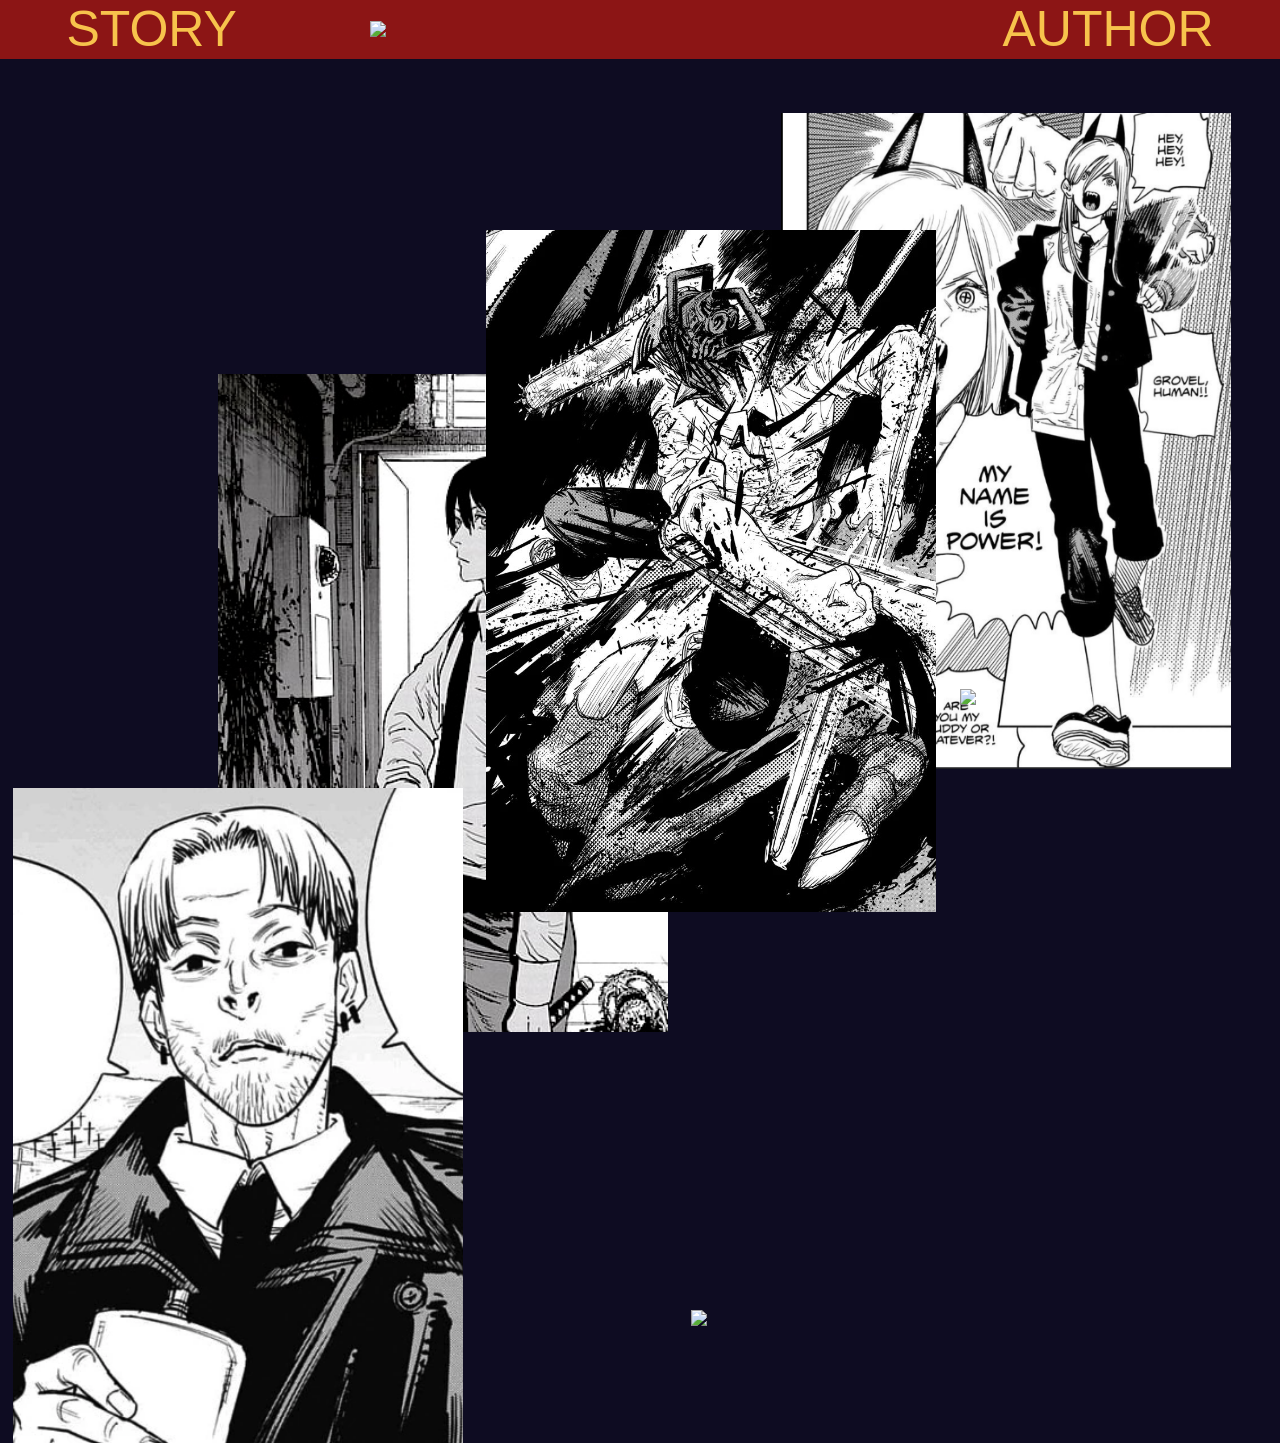
==== index.html @ 1726fa66 "baba" ====
<!DOCTYPE html>
<html lang="en">
<head>
    <meta charset="UTF-8">
    <meta name="viewport" content="width=device-width, initial-scale=1.0">
    <title>Chainsaw Man</title>
    <link rel="stylesheet" href="styles.css">
</head>
<body>
<div class="header">
    <a href="#"> STORY </a>
    <a href="https://chainsaw-man.fandom.com/wiki/Chainsaw_Man_Wiki">
        <img src="https://1000logos.net/wp-content/uploads/2023/10/Chainsaw-Man-Logo.png" width="500px">
    </a>
    <a href="#"> AUTHOR </a>
</div>

<div class="main">
    <img id="puppy" src="https://picsum.photos/id/237/200/300" width="450px">
    <img id="denji1" src="denji1 copy.jpg" width="450px">
    <img id="power1" src="power1.jpg" width="450px">
    <img id="aki" src="akiaki.jpg" width="450px">
    <img id="puppy5" src="Kishibe.webp" width="450px">
    <img id="puppy6" src="https://picsum.photos/id/237/200/300" width="450px">
</div>

<div class="characters">

</div>

<div class="story">

</div>

<div class="author">

</div>


</body>
</html>
---- styles.css ----
* {

    margin: 0;
}

body {
    background-color: #0e0c22;
}



.header {
    background-color: #8c1515;
    display: flex;
    flex-direction: row;
    justify-content: space-around;
    color: #f39f5a;
    padding-bottom: 1px;
    font-family: Impact, Haettenschweiler, 'Arial Narrow Bold', sans-serif;
}

.header a {
    color: #f7c34c;
    font-size: 50px;
    display: flex;
    flex-direction: column;
    justify-content: center;
    text-decoration: none;
}



.main{
    position: relative;
}

.main img {
    position: absolute;
}

#puppy {
    top: 139vh;
    left: 54%;
    z-index: 10;

}

#denji1 {
    top: 19vh;
    left: 38%;
    z-index: 9;
}

#power1 {
    top: 6vh;
    left: 61%;
}

#aki {
    top: 35vh;
    left: 17%
}

#puppy5 {
    top: 81vh;
    left: 1%
}

#puppy6 {
    top: 70vh;
    left: 75%;
}

.characters{

}

.story{

}

.author{

}
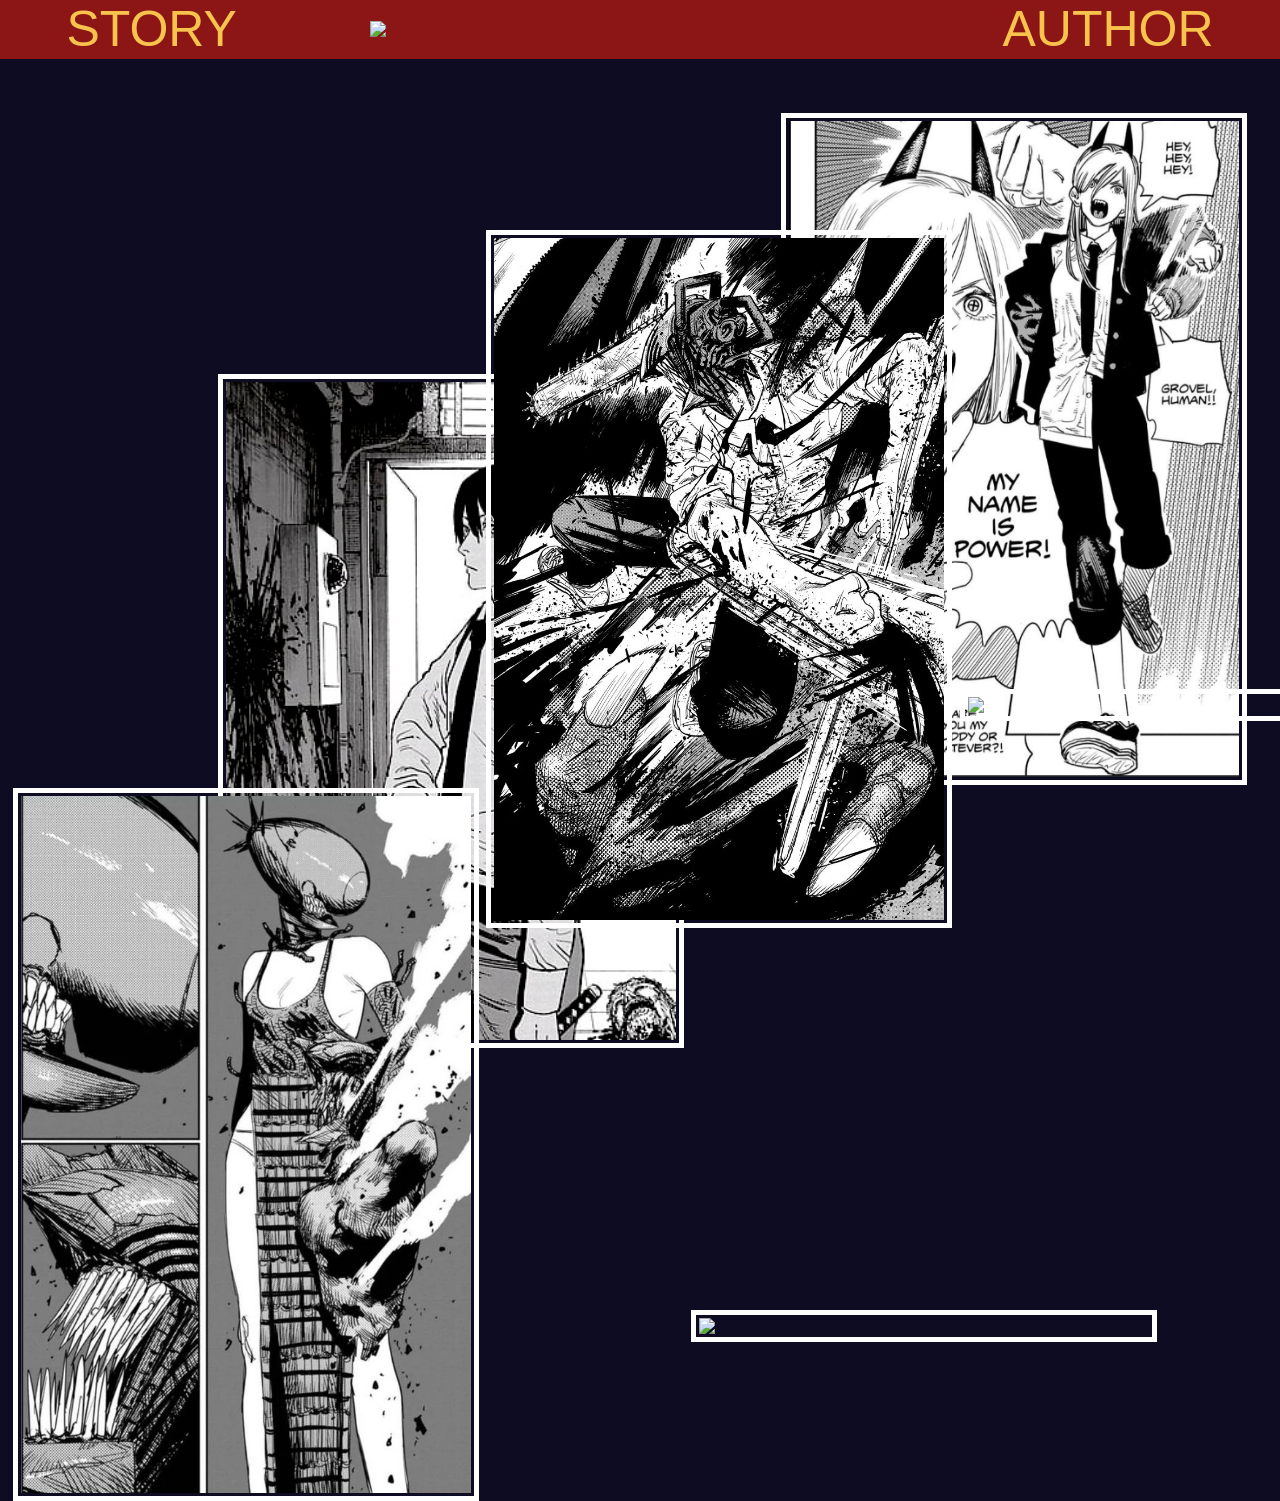
==== commit ed27be20: "habadabahaba" ====
--- a/index.html
+++ b/index.html
@@ -16,16 +16,15 @@
 </div>
 
 <div class="main">
+
+<div class="characters">
     <img id="puppy" src="https://picsum.photos/id/237/200/300" width="450px">
     <img id="denji1" src="denji1 copy.jpg" width="450px">
     <img id="power1" src="power1.jpg" width="450px">
     <img id="aki" src="akiaki.jpg" width="450px">
-    <img id="puppy5" src="Kishibe.webp" width="450px">
+    <img id="rezebomb" src="rezebombdevil copy.jpg" width="450px">
     <img id="puppy6" src="https://picsum.photos/id/237/200/300" width="450px">
 </div>
-
-<div class="characters">
-
 </div>
 
 <div class="story">
--- a/styles.css
+++ b/styles.css
@@ -29,13 +29,15 @@
     text-decoration: none;
 }
 
-
+.main img{
+    border:5px solid #ffffff; padding:3px; margin:px
+}
 
 .main{
     position: relative;
 }
 
-.main img {
+.characters img {
     position: absolute;
 }
 
@@ -62,7 +64,7 @@
     left: 17%
 }
 
-#puppy5 {
+#rezebomb {
     top: 81vh;
     left: 1%
 }
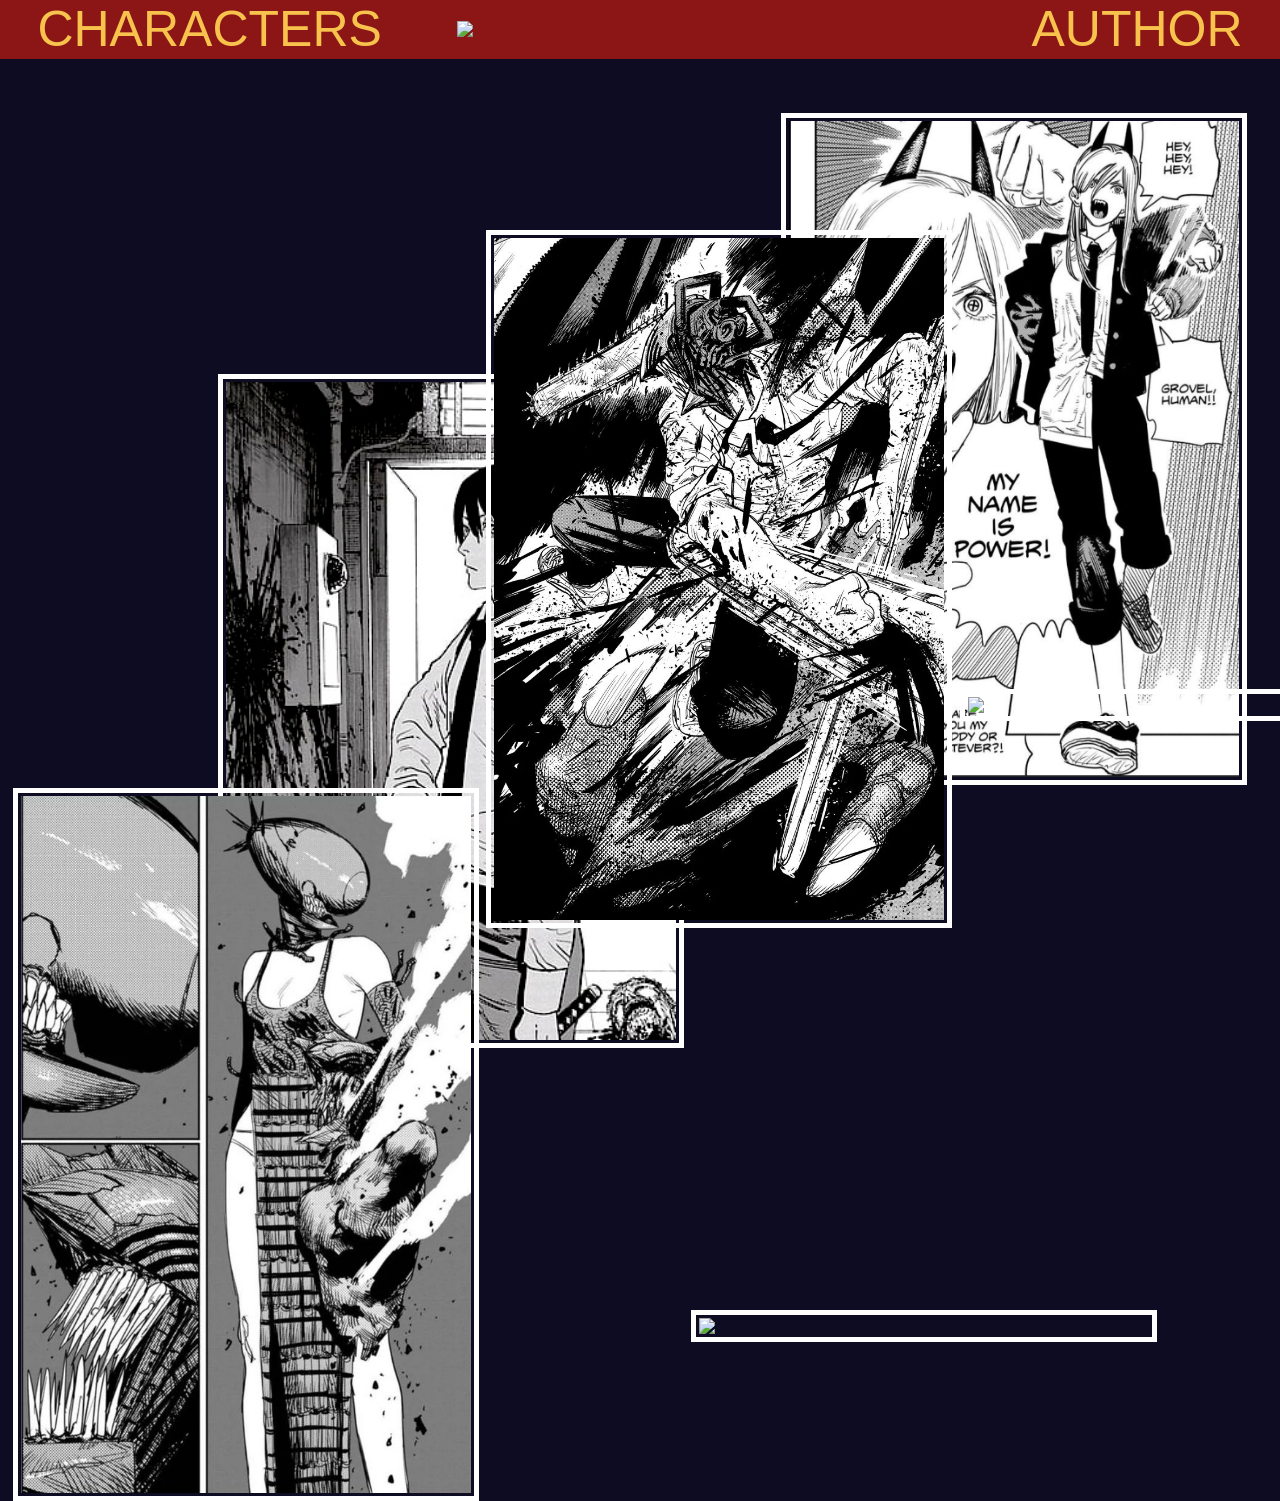
==== commit dbbd04d1: "ok" ====
--- a/index.html
+++ b/index.html
@@ -8,11 +8,11 @@
 </head>
 <body>
 <div class="header">
-    <a href="#"> STORY </a>
+    <a href="characters.html"> CHARACTERS </a>
     <a href="https://chainsaw-man.fandom.com/wiki/Chainsaw_Man_Wiki">
         <img src="https://1000logos.net/wp-content/uploads/2023/10/Chainsaw-Man-Logo.png" width="500px">
     </a>
-    <a href="#"> AUTHOR </a>
+    <a href="author.html"> AUTHOR </a>
 </div>
 
 <div class="main">
@@ -27,10 +27,6 @@
 </div>
 </div>
 
-<div class="story">
-
-</div>
-
 <div class="author">
 
 </div>
--- a/styles.css
+++ b/styles.css
@@ -78,9 +78,6 @@
 
 }
 
-.story{
-
-}
 
 .author{
 
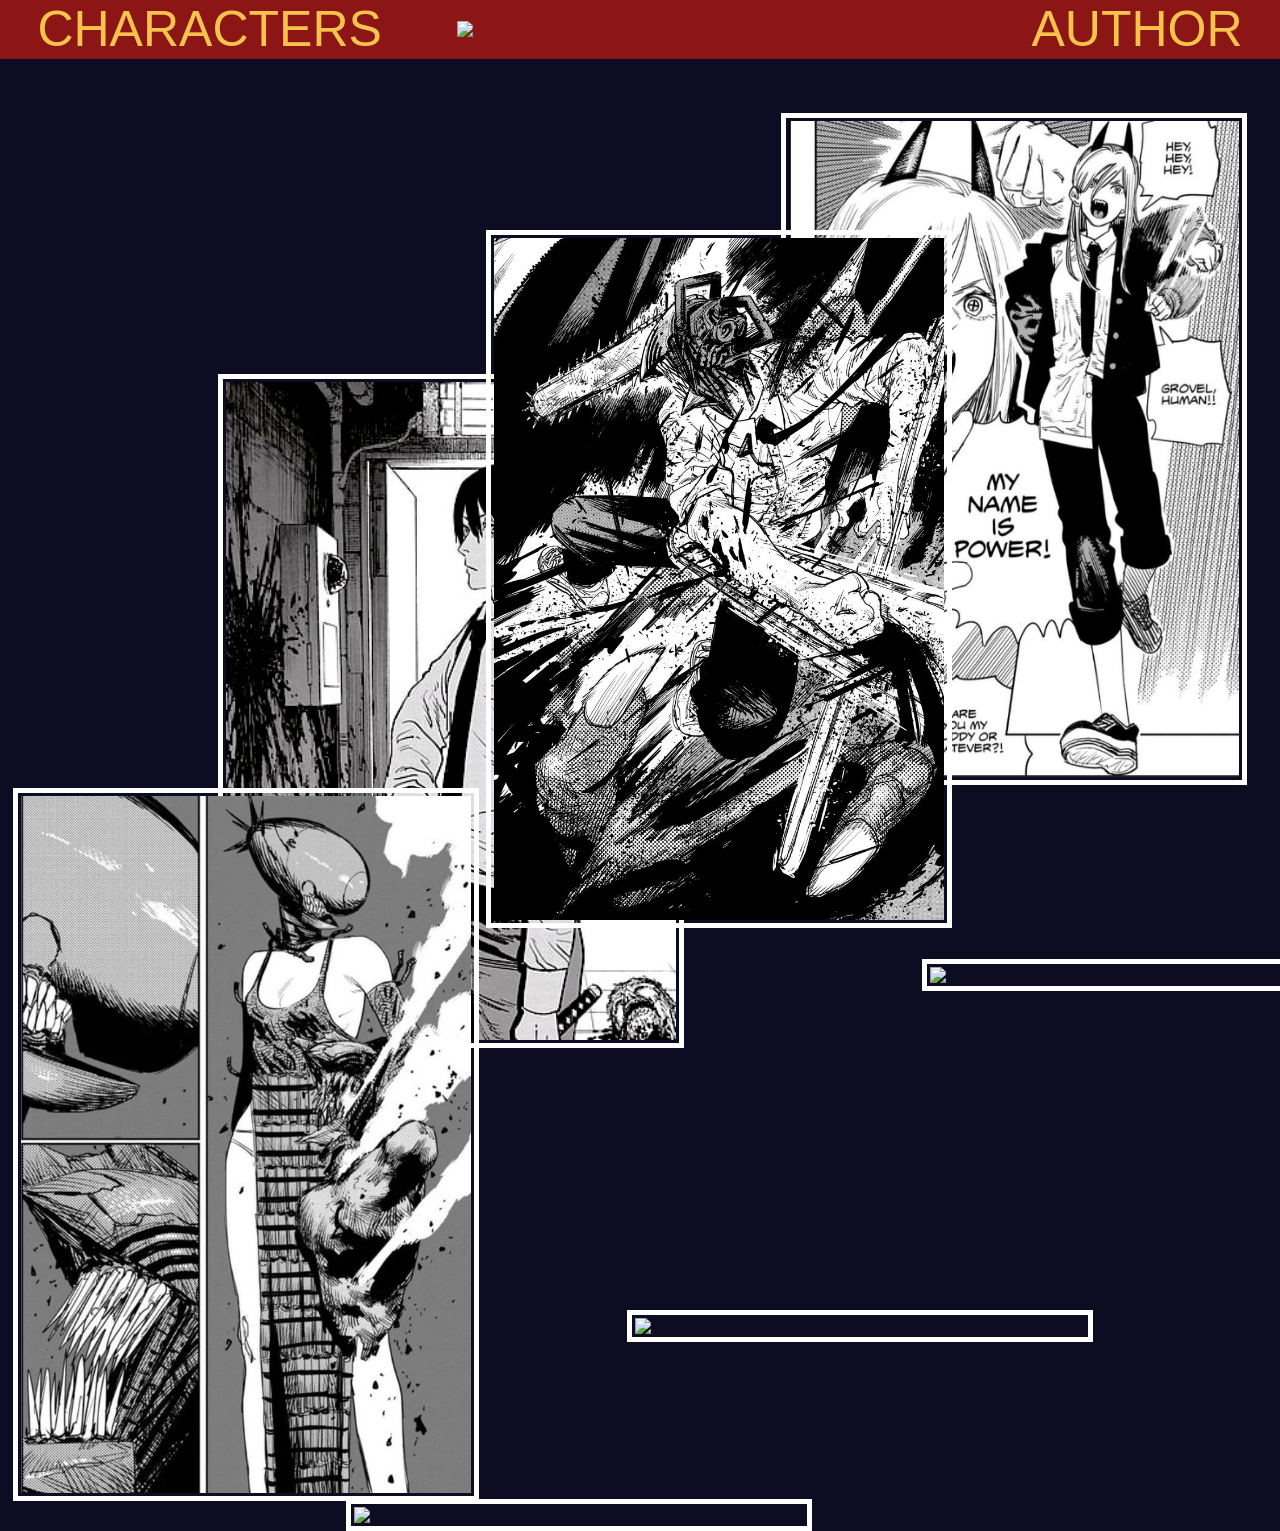
==== commit 2d69fed7: "bruhbruh" ====
--- a/index.html
+++ b/index.html
@@ -24,6 +24,7 @@
     <img id="aki" src="akiaki.jpg" width="450px">
     <img id="rezebomb" src="rezebombdevil copy.jpg" width="450px">
     <img id="puppy6" src="https://picsum.photos/id/237/200/300" width="450px">
+    <img id="puppy7" src="https://picsum.photos/id/237/200/300" width="450px">
 </div>
 </div>
 
--- a/styles.css
+++ b/styles.css
@@ -43,7 +43,7 @@
 
 #puppy {
     top: 139vh;
-    left: 54%;
+    left: 49%;
     z-index: 10;
 
 }
@@ -70,8 +70,13 @@
 }
 
 #puppy6 {
-    top: 70vh;
-    left: 75%;
+    top: 100vh;
+    left: 72%;
+}
+
+#puppy7 {
+    top: 160vh;
+    left: 27%;
 }
 
 .characters{
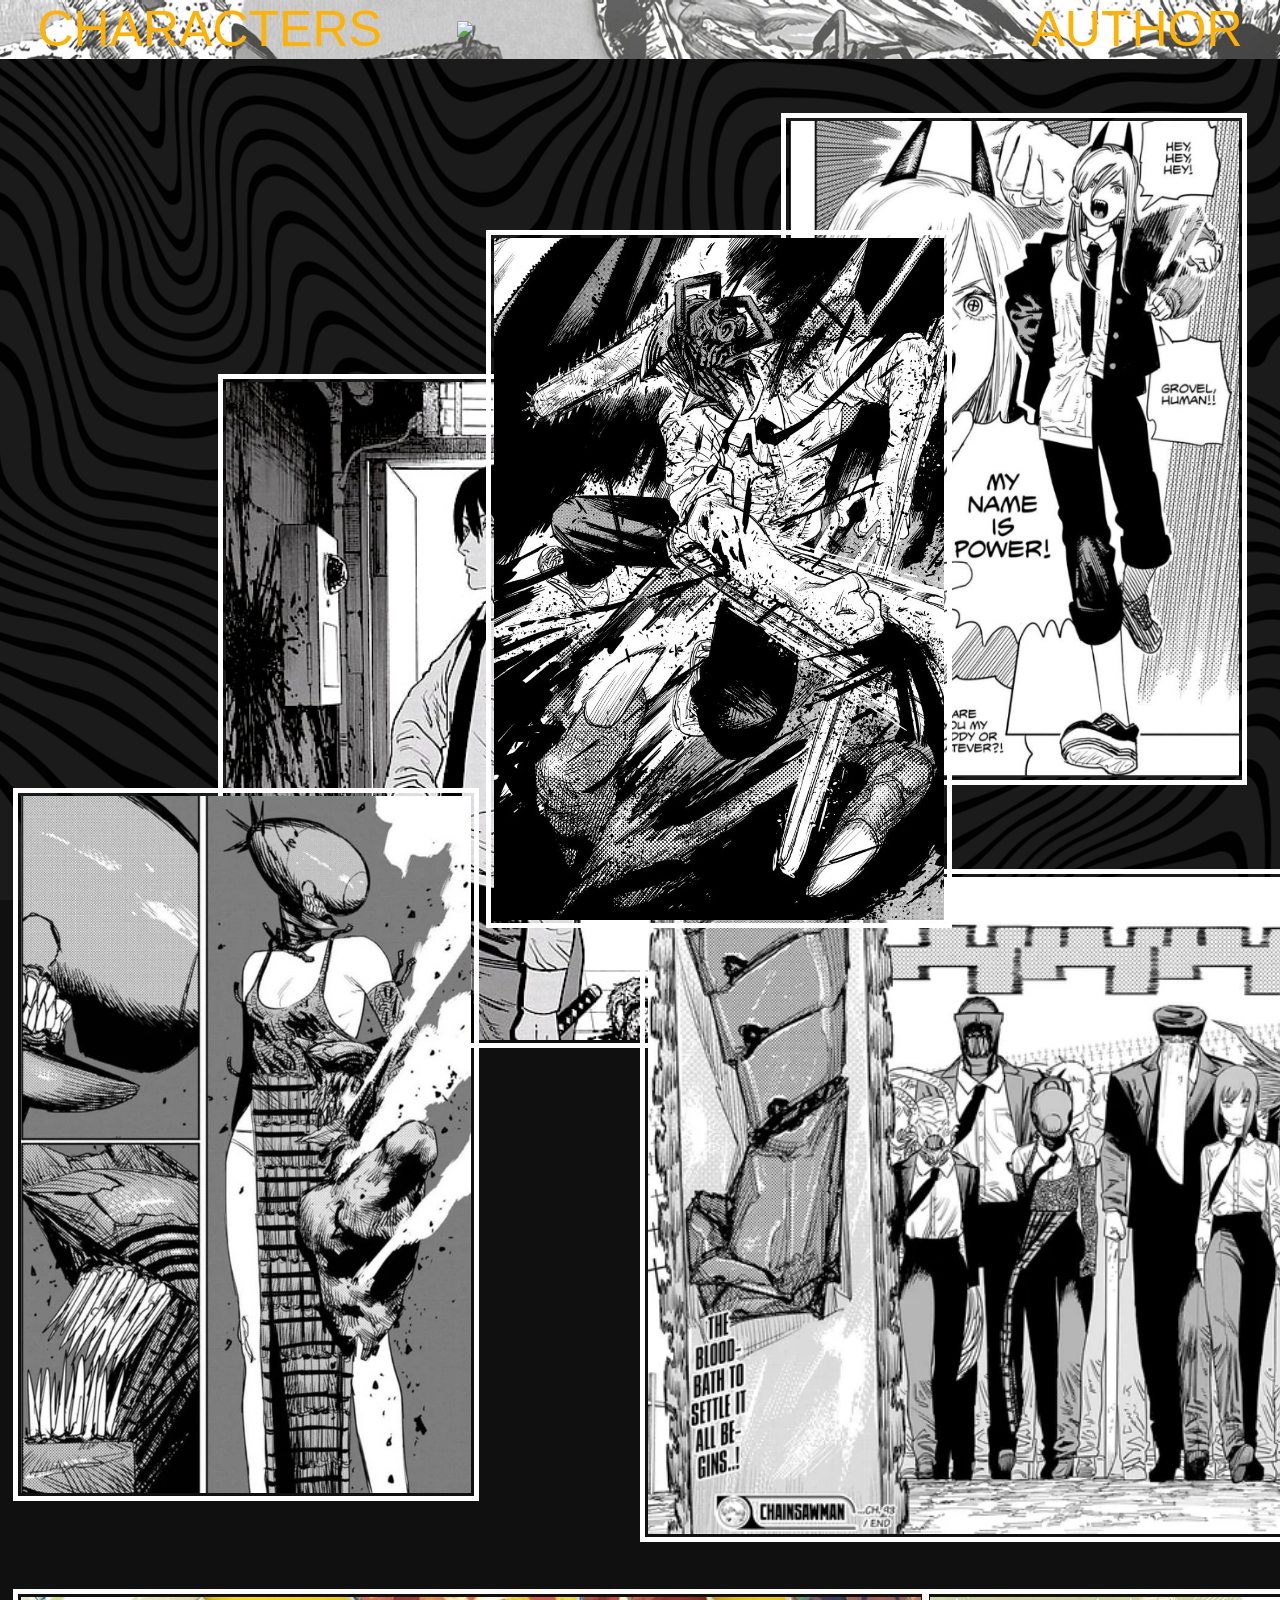
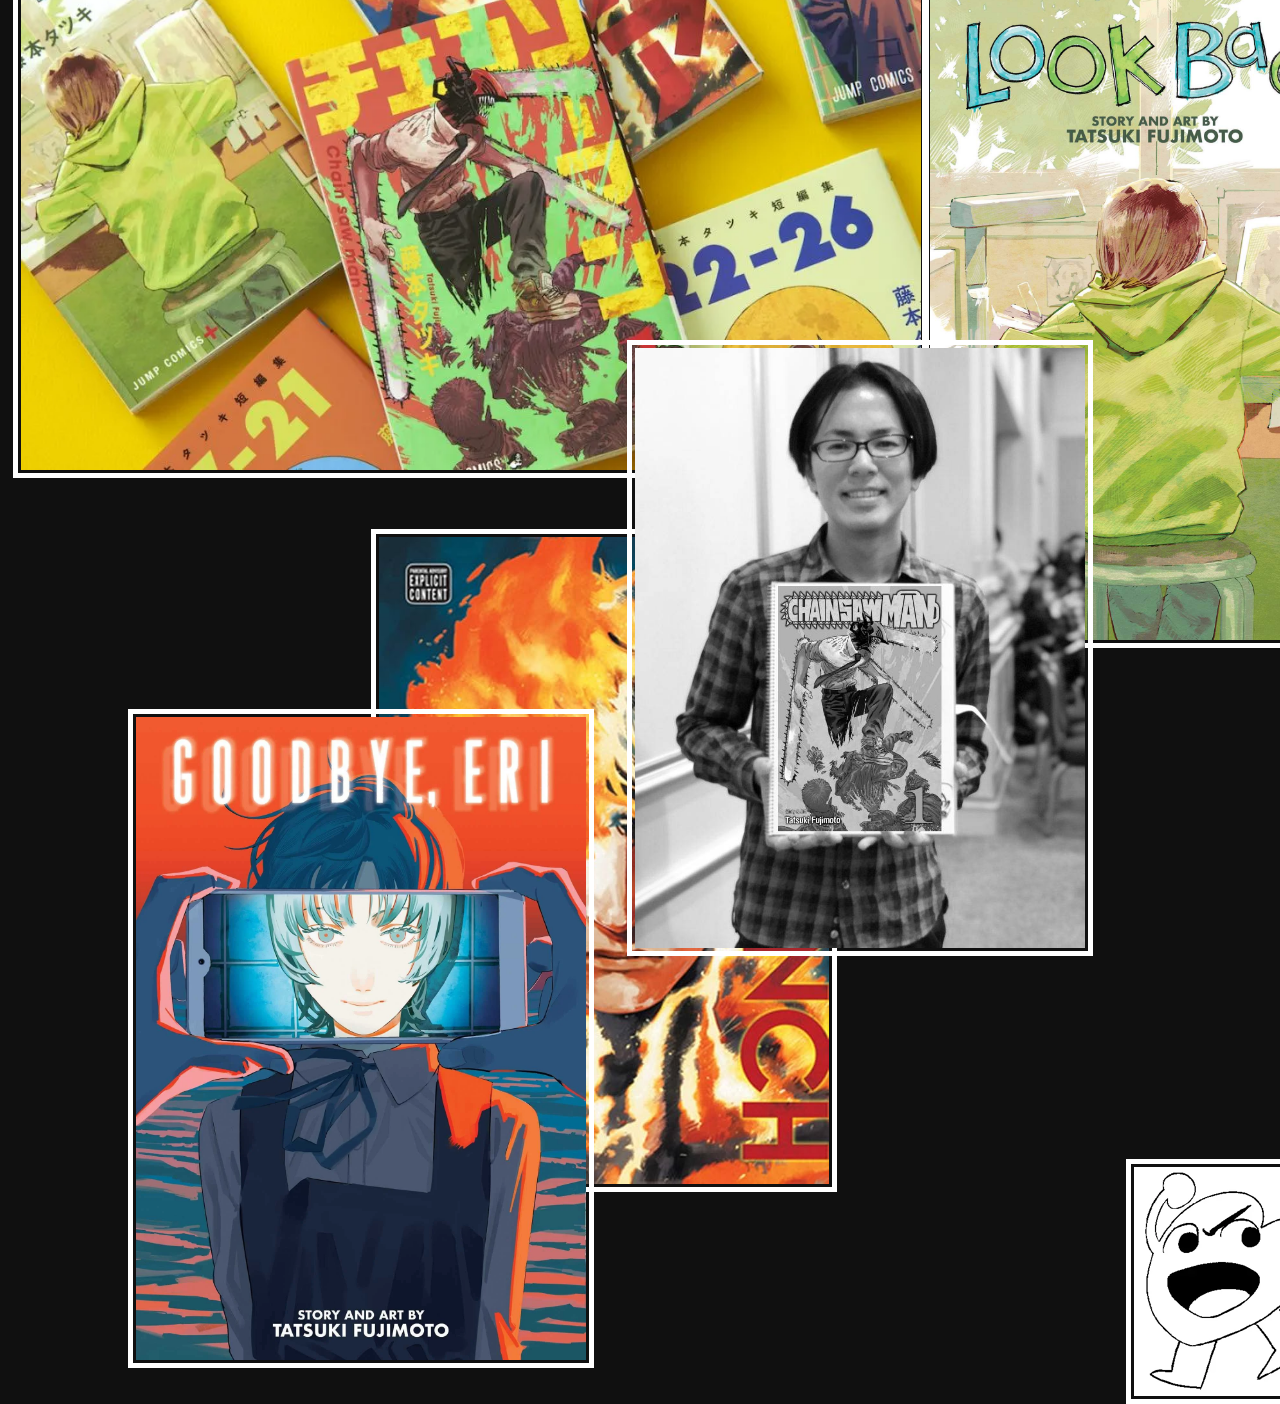
==== commit bf89c551: "phew" ====
--- a/index.html
+++ b/index.html
@@ -8,30 +8,38 @@
 </head>
 <body>
 <div class="header">
-    <a href="characters.html"> CHARACTERS </a>
-    <a href="https://chainsaw-man.fandom.com/wiki/Chainsaw_Man_Wiki">
+    <a id="charactersurl" href="characters.html"> CHARACTERS </a>
+    <a id="csmlogo" href="https://chainsaw-man.fandom.com/wiki/Chainsaw_Man_Wiki">
         <img src="https://1000logos.net/wp-content/uploads/2023/10/Chainsaw-Man-Logo.png" width="500px">
     </a>
-    <a href="author.html"> AUTHOR </a>
+    <a id="authorurl" href="author.html"> AUTHOR </a>
 </div>
 
 <div class="main">
 
 <div class="characters">
-    <img id="puppy" src="https://picsum.photos/id/237/200/300" width="450px">
+    
     <img id="denji1" src="denji1 copy.jpg" width="450px">
     <img id="power1" src="power1.jpg" width="450px">
     <img id="aki" src="akiaki.jpg" width="450px">
     <img id="rezebomb" src="rezebombdevil copy.jpg" width="450px">
-    <img id="puppy6" src="https://picsum.photos/id/237/200/300" width="450px">
-    <img id="puppy7" src="https://picsum.photos/id/237/200/300" width="450px">
-</div>
+    <img id="weaponhybrids" src="weaponhybrids.webp" width="900px">
+    
 </div>
 
 <div class="author">
+    <img id="lookback" src="lookback.jpg" width="450px">
+    <img id="firepunch" src="firepunch.jpg" width="450px">
+    <img id="fujimoto" src="fujimoto.png" width="450px">
+    <img id="goodbyeeri" src="goodbyeeri.webp" width="450px">
+    <img id="fujimotoworks" src="fujimotoworks.webp" width="900px">
+    <img id="fujimotoavatar" src="fujimotoavatar.webp" width="200px">
+</div>
 
 </div>
 
 
+
+
 </body>
 </html>
--- a/styles.css
+++ b/styles.css
@@ -5,12 +5,22 @@
 }
 
 body {
-    background-color: #0e0c22;
+    background-color: #101010;
+    background-image: url('pewidiepiewaves.png');
+    background-repeat: no-repeat;
+    background-size: cover;
+    background-position: center;
+    background-attachment: fixed;
 }
 
 
 
 .header {
+    background-image: url('csmheader.avif');
+    background-repeat: no-repeat;
+    background-size: cover;
+    background-position: center;
+    background-attachment: fixed;
     background-color: #8c1515;
     display: flex;
     flex-direction: row;
@@ -21,12 +31,25 @@
 }
 
 .header a {
-    color: #f7c34c;
+    
+    color: #ffb300;
     font-size: 50px;
     display: flex;
     flex-direction: column;
     justify-content: center;
     text-decoration: none;
+}
+
+#authorurl{
+    #
+}
+
+#charactersurl{
+    #
+}
+
+#csmlogo{
+    #
 }
 
 .main img{
@@ -37,16 +60,10 @@
     position: relative;
 }
 
-.characters img {
+.main img {
     position: absolute;
 }
 
-#puppy {
-    top: 139vh;
-    left: 49%;
-    z-index: 10;
-
-}
 
 #denji1 {
     top: 19vh;
@@ -69,14 +86,43 @@
     left: 1%
 }
 
-#puppy6 {
-    top: 100vh;
+#weaponhybrids {
+    top: 90vh;
+    left: 50%
+}
+
+#lookback {
+    top: 170vh;
     left: 72%;
 }
 
-#puppy7 {
-    top: 160vh;
-    left: 27%;
+#firepunch {
+    top: 230vh;
+    left: 29%;
+}
+
+#fujimoto {
+    top: 209vh;
+    left: 49%;
+    z-index: 10;
+
+}
+
+#goodbyeeri {
+    top: 250vh;
+    left: 10%;
+
+}
+
+#fujimotoworks {
+    top: 170vh;
+    left: 1%
+}
+
+#fujimotoavatar {
+    top: 300vh;
+    left: 88%;
+
 }
 
 .characters{
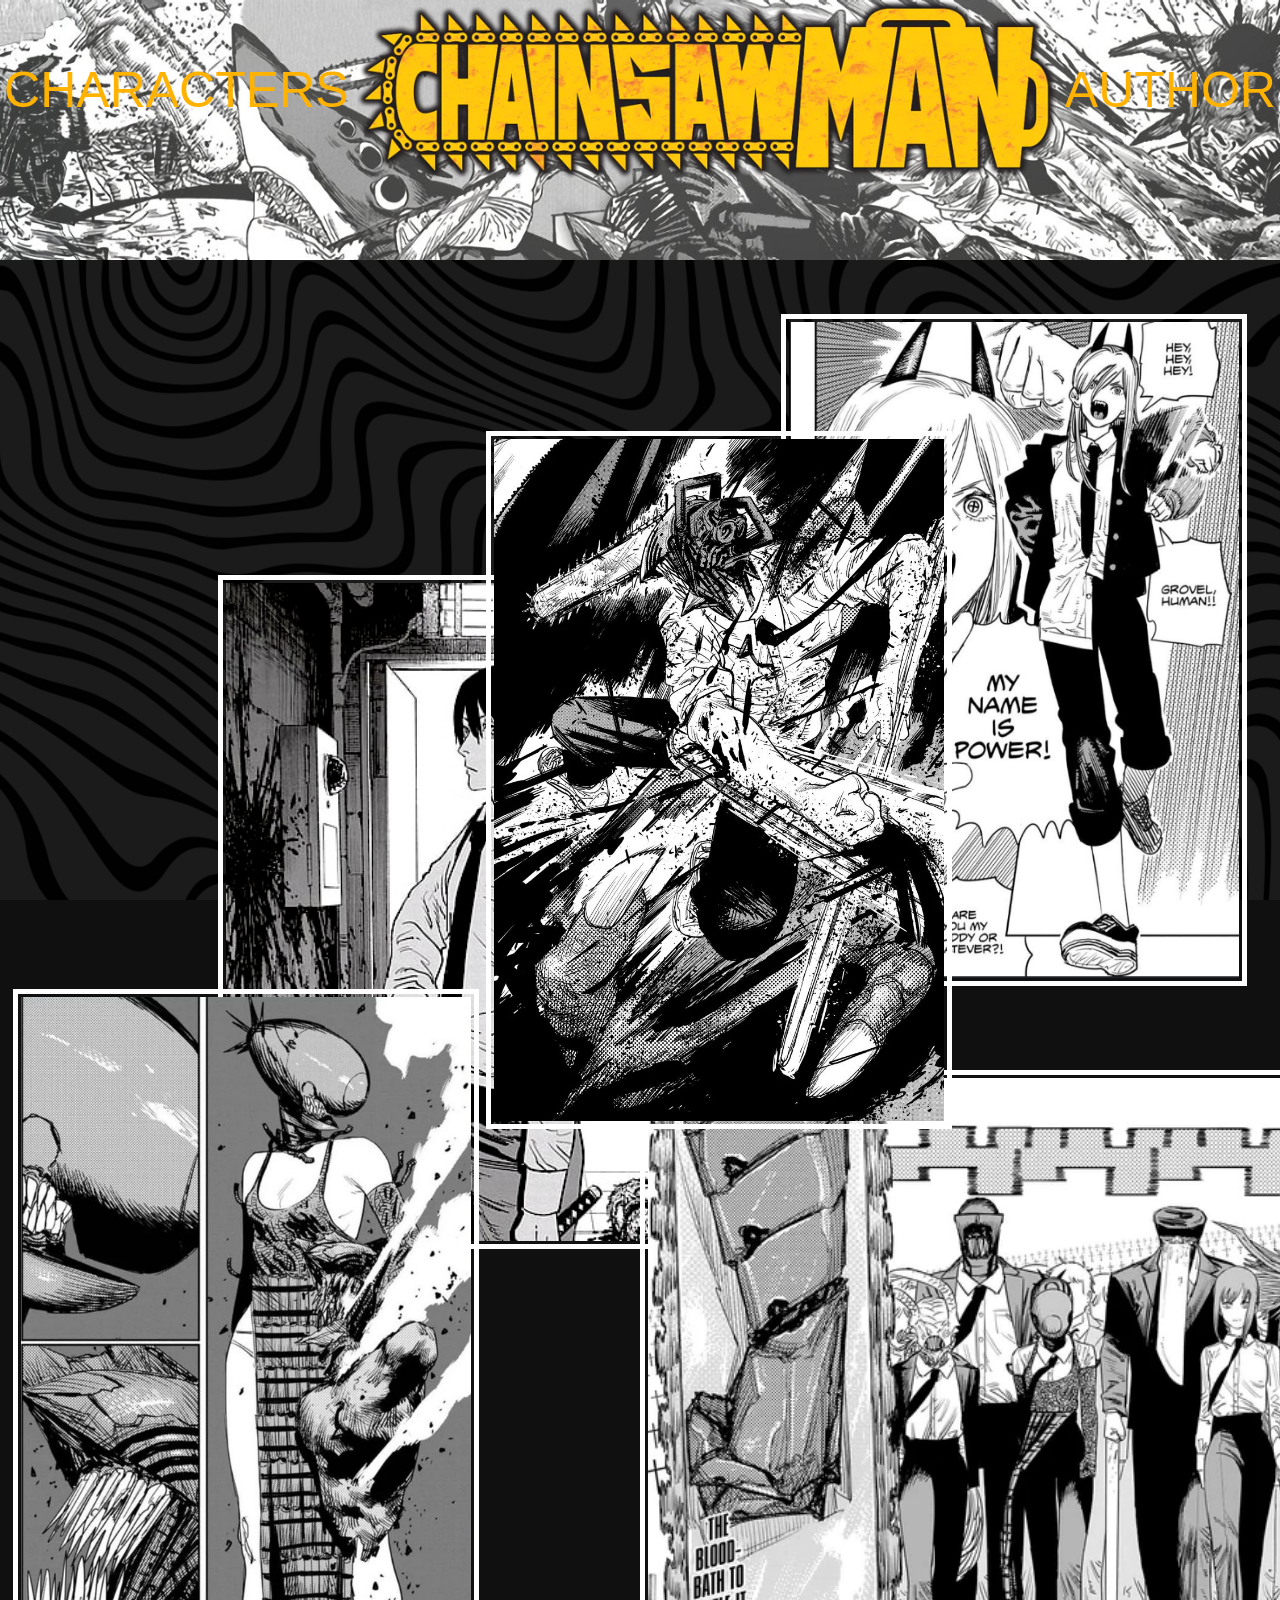
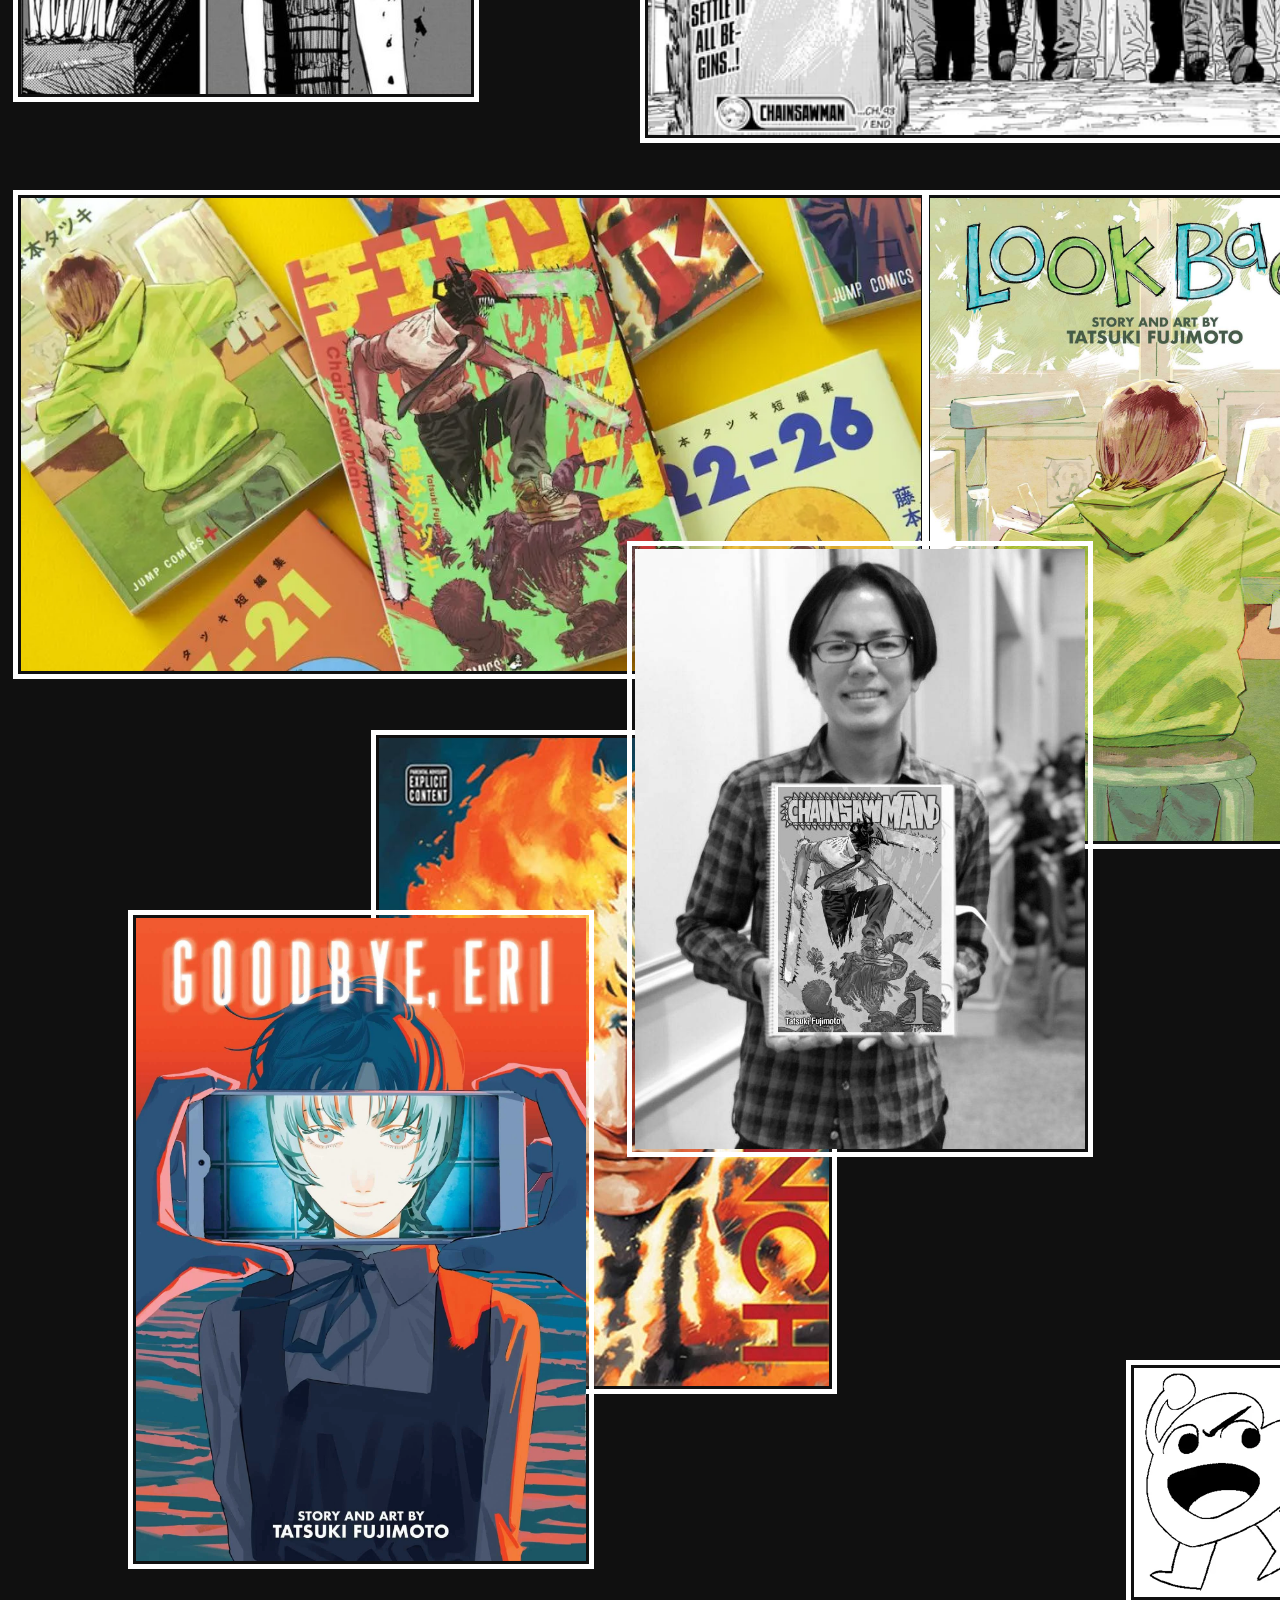
==== commit 1b3dfa75: "ok garmin" ====
--- a/index.html
+++ b/index.html
@@ -10,7 +10,7 @@
 <div class="header">
     <a id="charactersurl" href="characters.html"> CHARACTERS </a>
     <a id="csmlogo" href="https://chainsaw-man.fandom.com/wiki/Chainsaw_Man_Wiki">
-        <img src="https://1000logos.net/wp-content/uploads/2023/10/Chainsaw-Man-Logo.png" width="500px">
+        <img src="Chainsaw_Man_Logo.webp" width="700px">
     </a>
     <a id="authorurl" href="author.html"> AUTHOR </a>
 </div>
@@ -19,7 +19,7 @@
 
 <div class="characters">
     
-    <img id="denji1" src="denji1 copy.jpg" width="450px">
+    <a id="denjilink" href="characters.html"> <img id="denji1" src="denji1 copy.jpg" width="450px"> </a>
     <img id="power1" src="power1.jpg" width="450px">
     <img id="aki" src="akiaki.jpg" width="450px">
     <img id="rezebomb" src="rezebombdevil copy.jpg" width="450px">
@@ -30,7 +30,7 @@
 <div class="author">
     <img id="lookback" src="lookback.jpg" width="450px">
     <img id="firepunch" src="firepunch.jpg" width="450px">
-    <img id="fujimoto" src="fujimoto.png" width="450px">
+    <a id="fujimotolink" href="author.html"> <img id="fujimoto" src="fujimoto.png" width="450px"> </a>
     <img id="goodbyeeri" src="goodbyeeri.webp" width="450px">
     <img id="fujimotoworks" src="fujimotoworks.webp" width="900px">
     <img id="fujimotoavatar" src="fujimotoavatar.webp" width="200px">
--- a/styles.css
+++ b/styles.css
@@ -38,6 +38,7 @@
     flex-direction: column;
     justify-content: center;
     text-decoration: none;
+    margin-bottom: 80px;
 }
 
 #authorurl{
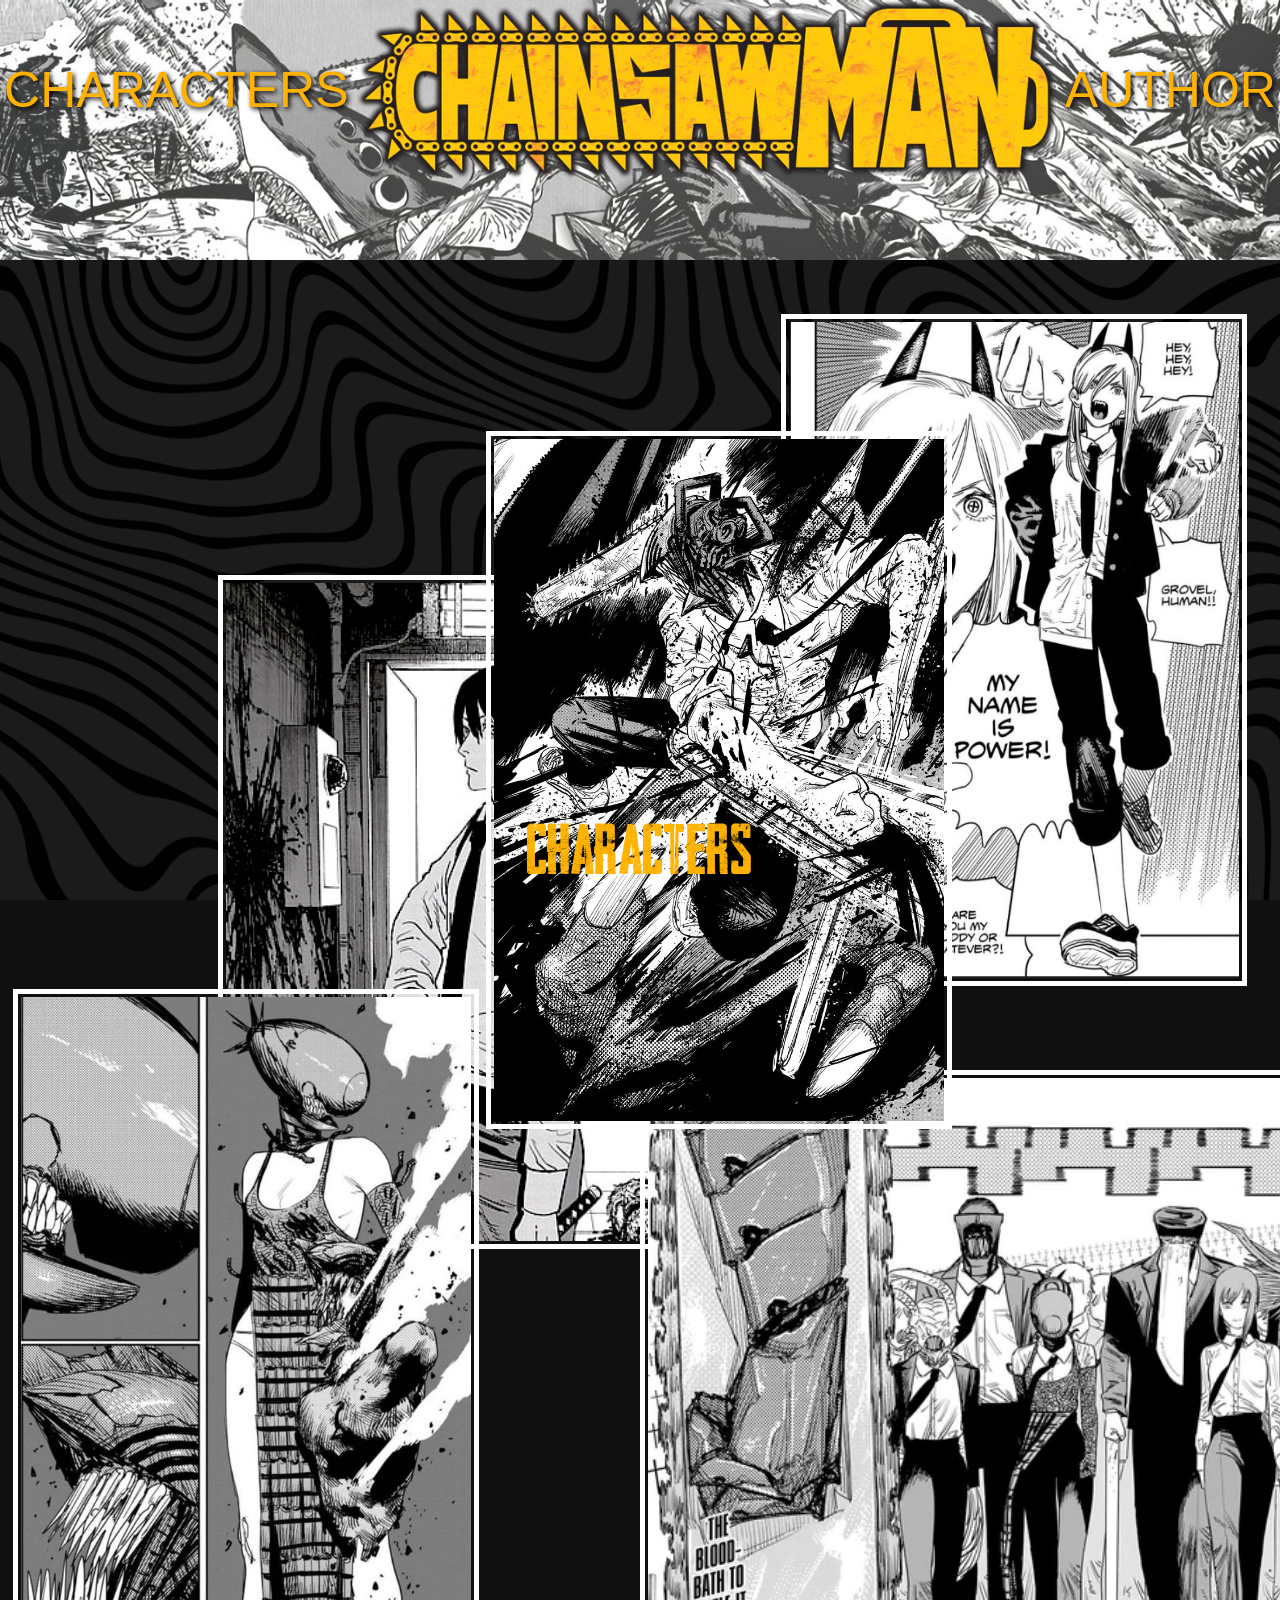
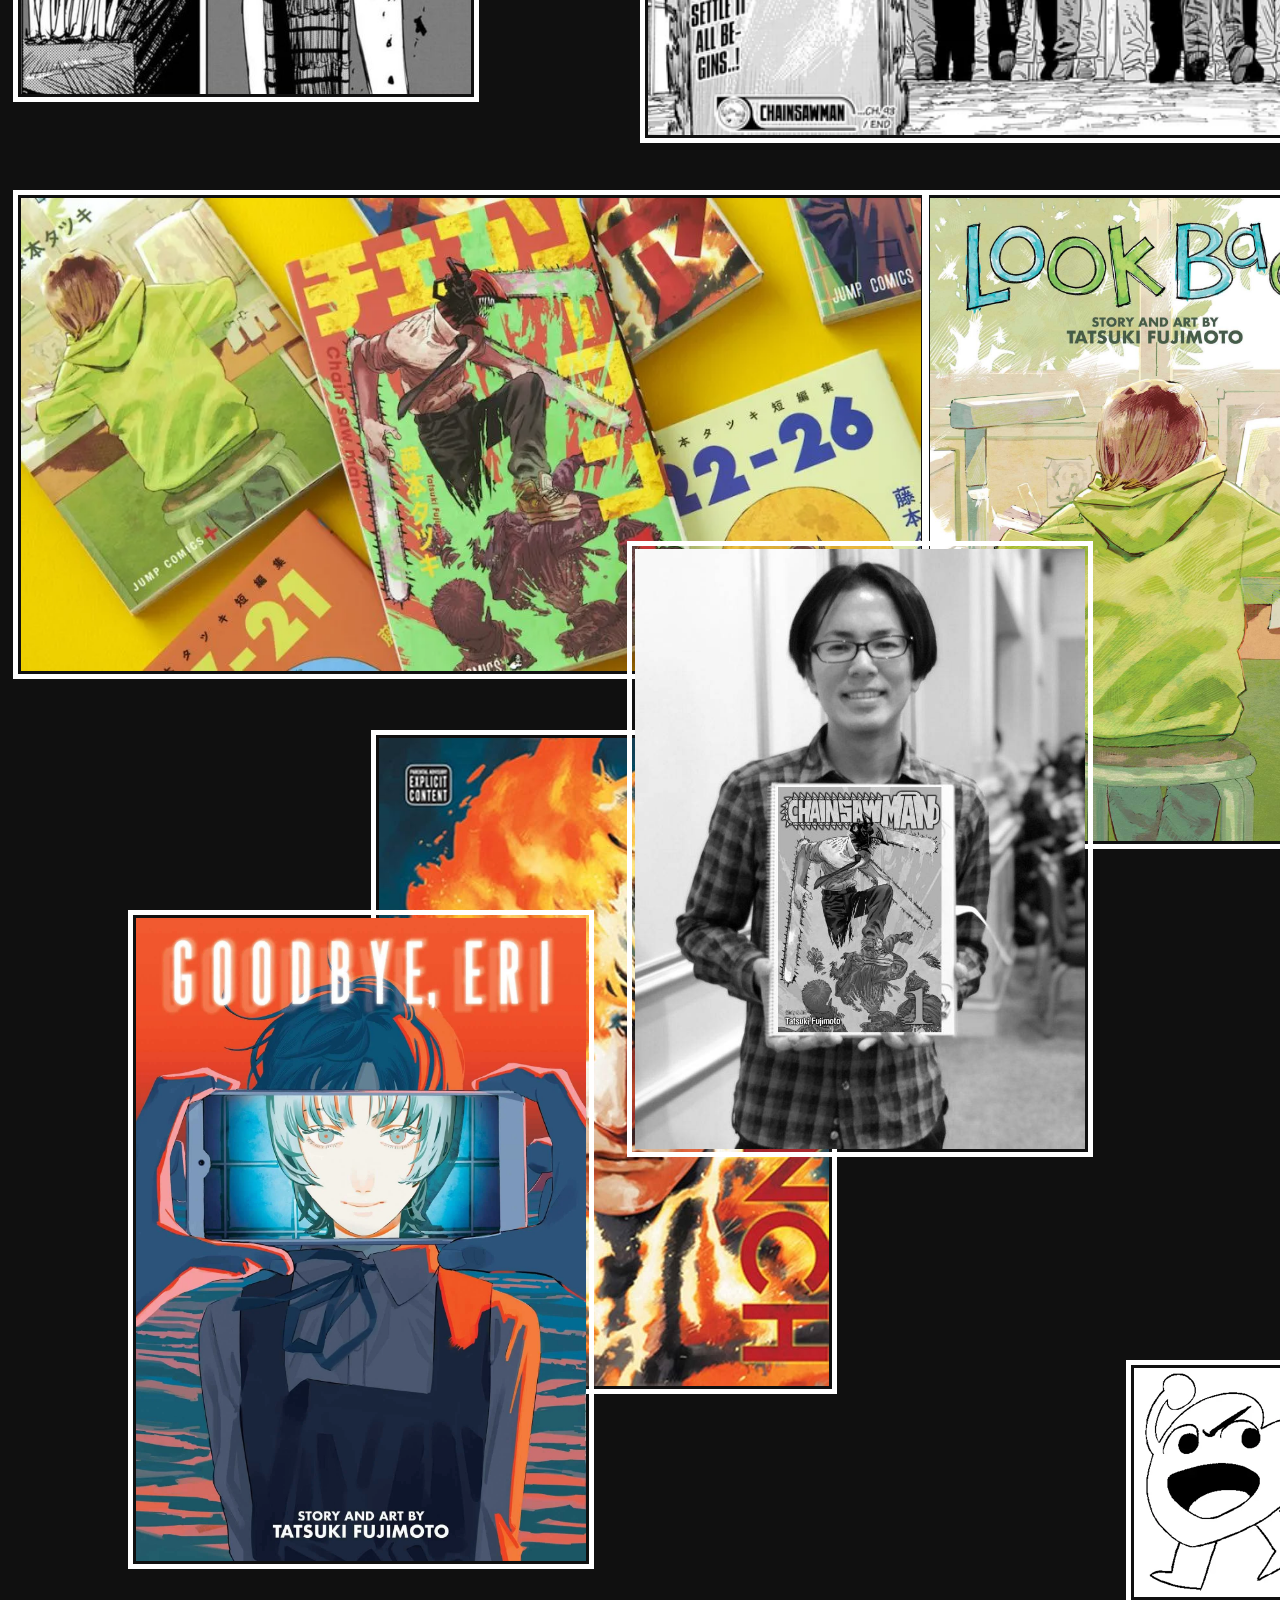
==== commit 53ebd1da: "ok garmann" ====
--- a/index.html
+++ b/index.html
@@ -20,6 +20,7 @@
 <div class="characters">
     
     <a id="denjilink" href="characters.html"> <img id="denji1" src="denji1 copy.jpg" width="450px"> </a>
+    <div id="text-overlay">CHARACTERS</div>
     <img id="power1" src="power1.jpg" width="450px">
     <img id="aki" src="akiaki.jpg" width="450px">
     <img id="rezebomb" src="rezebombdevil copy.jpg" width="450px">
--- a/styles.css
+++ b/styles.css
@@ -1,3 +1,8 @@
+@font-face {
+    font-family: awakening;
+    src:url(awakenning/AWAKENNING\ Personal\ Use.ttf);
+
+}
 
 * {
 
@@ -42,15 +47,15 @@
 }
 
 #authorurl{
-    #
+    text-shadow: 2px 2px 5px #000000;
 }
 
 #charactersurl{
-    #
+    text-shadow: 2px 2px 5px #000000;
 }
 
-#csmlogo{
-    #
+#homeurl{
+    text-shadow: 2px 2px 5px #000000
 }
 
 .main img{
@@ -70,6 +75,24 @@
     top: 19vh;
     left: 38%;
     z-index: 9;
+    transition: filter 0.3s ease;
+
+}
+
+#text-overlay {
+    position: absolute;
+    top: 50%;
+    left: 50%;
+    transform: translate(-50%, 800%);
+    font-family: awakening;
+    color: #ffb300;
+    font-size: 60px;
+    z-index: 11;
+}
+
+#denji1:hover {
+    filter: brightness(1.3);
+
 }
 
 #power1 {
@@ -106,6 +129,11 @@
     top: 209vh;
     left: 49%;
     z-index: 10;
+    transition: transform 0.3s ease;
+}
+
+#fujimoto:hover {
+    transform: scale(1.1);
 
 }
 
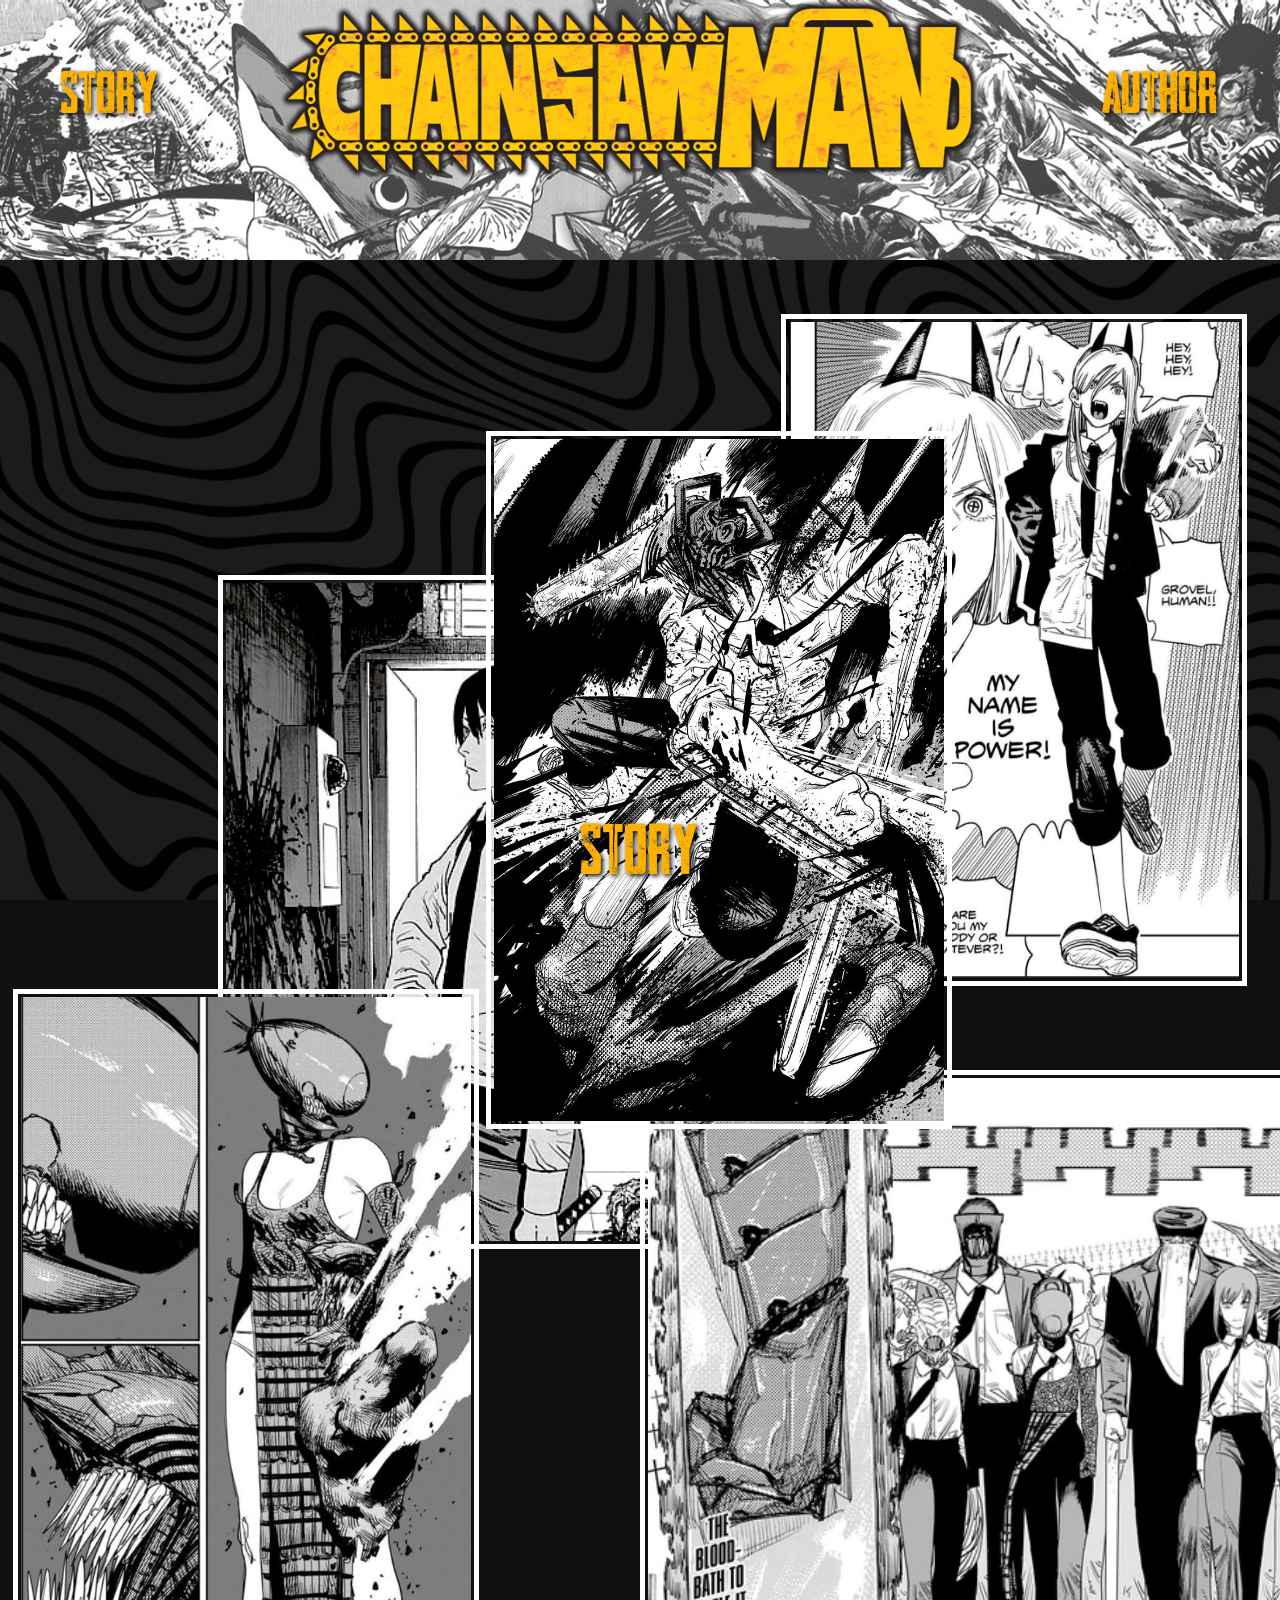
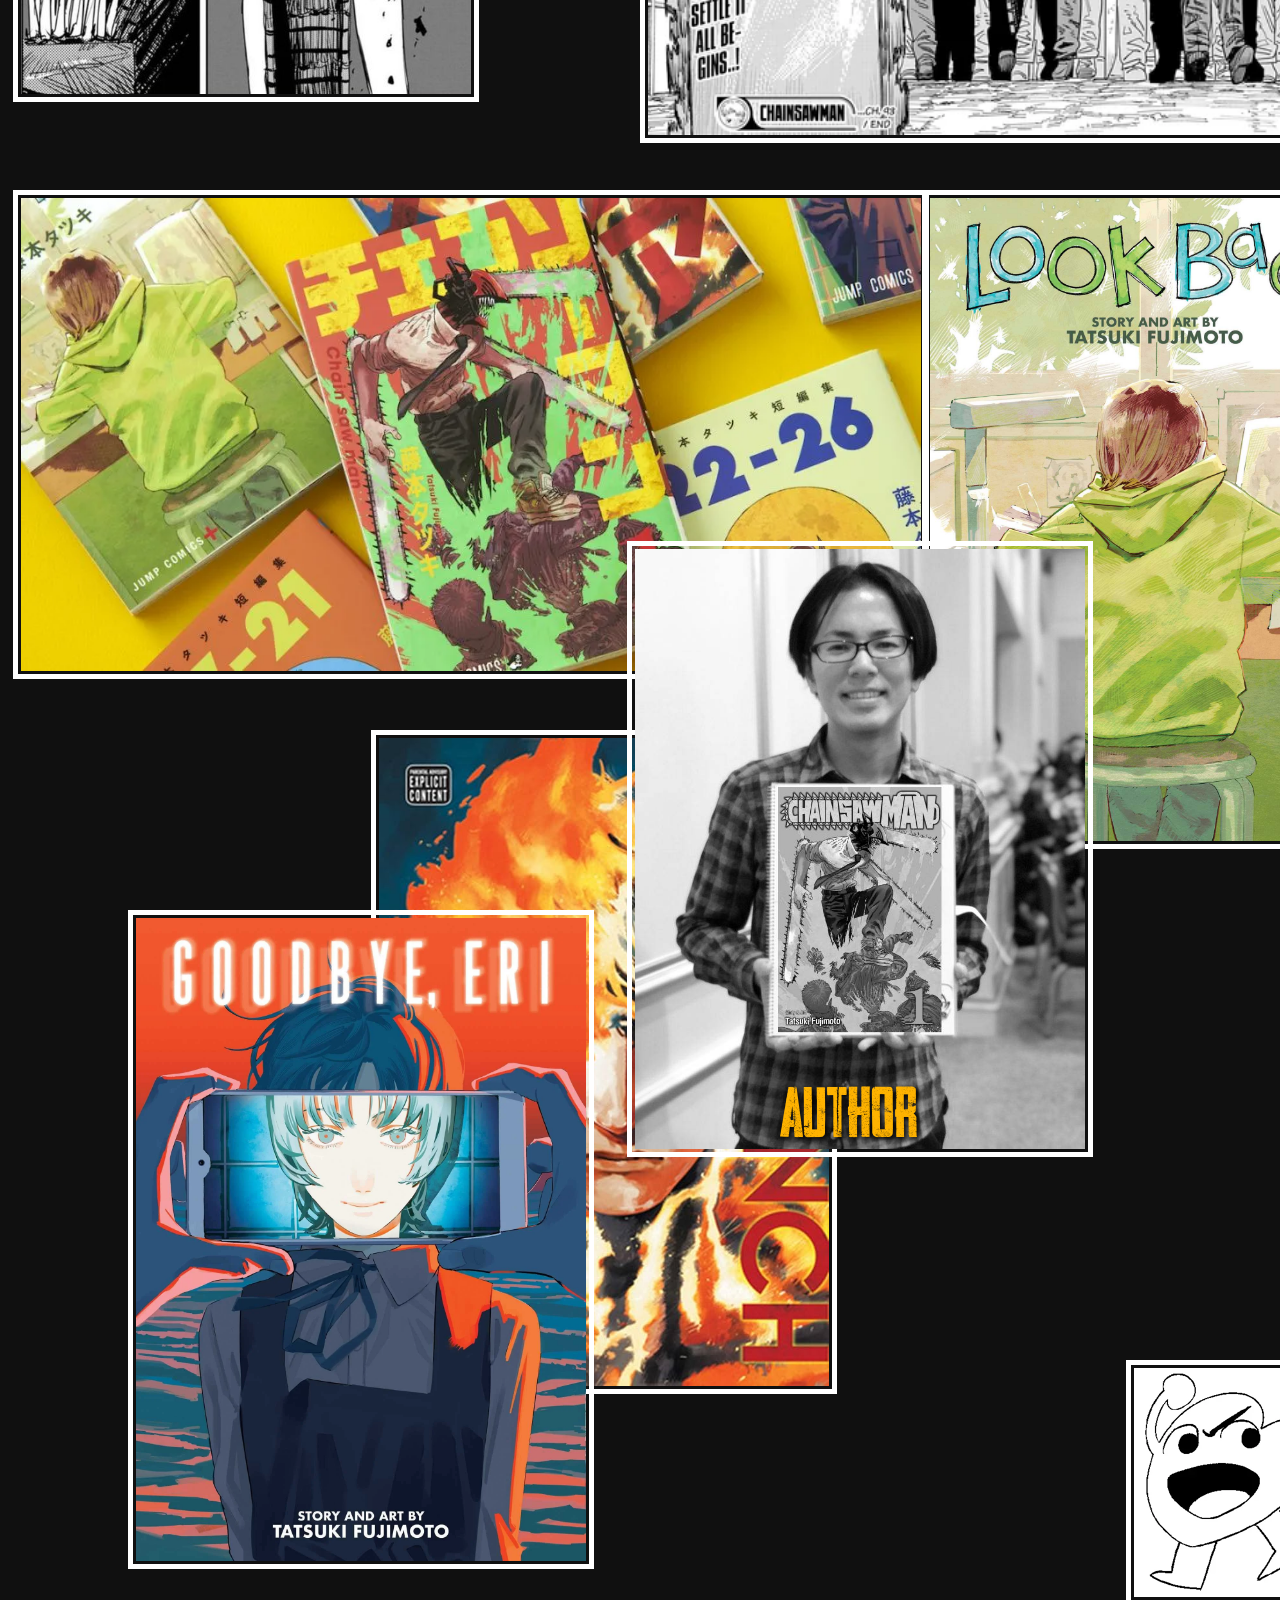
==== commit 418a34bb: "oooo" ====
--- a/index.html
+++ b/index.html
@@ -8,7 +8,7 @@
 </head>
 <body>
 <div class="header">
-    <a id="charactersurl" href="characters.html"> CHARACTERS </a>
+    <a id="storyurl" href="story.html"> STORY </a>
     <a id="csmlogo" href="https://chainsaw-man.fandom.com/wiki/Chainsaw_Man_Wiki">
         <img src="Chainsaw_Man_Logo.webp" width="700px">
     </a>
@@ -17,10 +17,13 @@
 
 <div class="main">
 
-<div class="characters">
+<div class="story">
     
-    <a id="denjilink" href="characters.html"> <img id="denji1" src="denji1 copy.jpg" width="450px"> </a>
-    <div id="text-overlay">CHARACTERS</div>
+    <a id="denjilink" href="story.html"> <img id="denji1" src="denji1 copy.jpg" width="450px"> </a>
+    <div id="story-text">
+        <a href="story.html">STORY</a>
+
+    </div>
     <img id="power1" src="power1.jpg" width="450px">
     <img id="aki" src="akiaki.jpg" width="450px">
     <img id="rezebomb" src="rezebombdevil copy.jpg" width="450px">
@@ -32,6 +35,9 @@
     <img id="lookback" src="lookback.jpg" width="450px">
     <img id="firepunch" src="firepunch.jpg" width="450px">
     <a id="fujimotolink" href="author.html"> <img id="fujimoto" src="fujimoto.png" width="450px"> </a>
+    <div id="author-text">
+        <a href="author.html">AUTHOR</a>
+    </div>
     <img id="goodbyeeri" src="goodbyeeri.webp" width="450px">
     <img id="fujimotoworks" src="fujimotoworks.webp" width="900px">
     <img id="fujimotoavatar" src="fujimotoavatar.webp" width="200px">
--- a/styles.css
+++ b/styles.css
@@ -32,7 +32,7 @@
     justify-content: space-around;
     color: #f39f5a;
     padding-bottom: 1px;
-    font-family: Impact, Haettenschweiler, 'Arial Narrow Bold', sans-serif;
+    font-family: awakening;
 }
 
 .header a {
@@ -50,7 +50,7 @@
     text-shadow: 2px 2px 5px #000000;
 }
 
-#charactersurl{
+#storyurl{
     text-shadow: 2px 2px 5px #000000;
 }
 
@@ -75,24 +75,29 @@
     top: 19vh;
     left: 38%;
     z-index: 9;
-    transition: filter 0.3s ease;
+    transition: transform 0.3s ease;
 
 }
 
-#text-overlay {
+#story-text {
     position: absolute;
     top: 50%;
     left: 50%;
     transform: translate(-50%, 800%);
     font-family: awakening;
-    color: #ffb300;
     font-size: 60px;
+    text-shadow: 2px 2px 5px #000000;
     z-index: 11;
 }
 
+#story-text a {
+    text-decoration:none;
+    color: #ffb300;
+
+}
+
 #denji1:hover {
-    filter: brightness(1.3);
-
+    transform: scale(1.1);
 }
 
 #power1 {
@@ -132,6 +137,23 @@
     transition: transform 0.3s ease;
 }
 
+#author-text {
+    position: absolute;
+    top: 50%;
+    left: 50%;
+    transform: translate(100%, 3500%);
+    font-family: awakening;
+    font-size: 60px;
+    text-shadow: 2px 2px 5px #000000;
+    z-index: 14;
+}
+
+#author-text a {
+    text-decoration:none;
+    color: #ffb300;
+
+}
+
 #fujimoto:hover {
     transform: scale(1.1);
 
@@ -153,12 +175,3 @@
     left: 88%;
 
 }
-
-.characters{
-
-}
-
-
-.author{
-
-}
